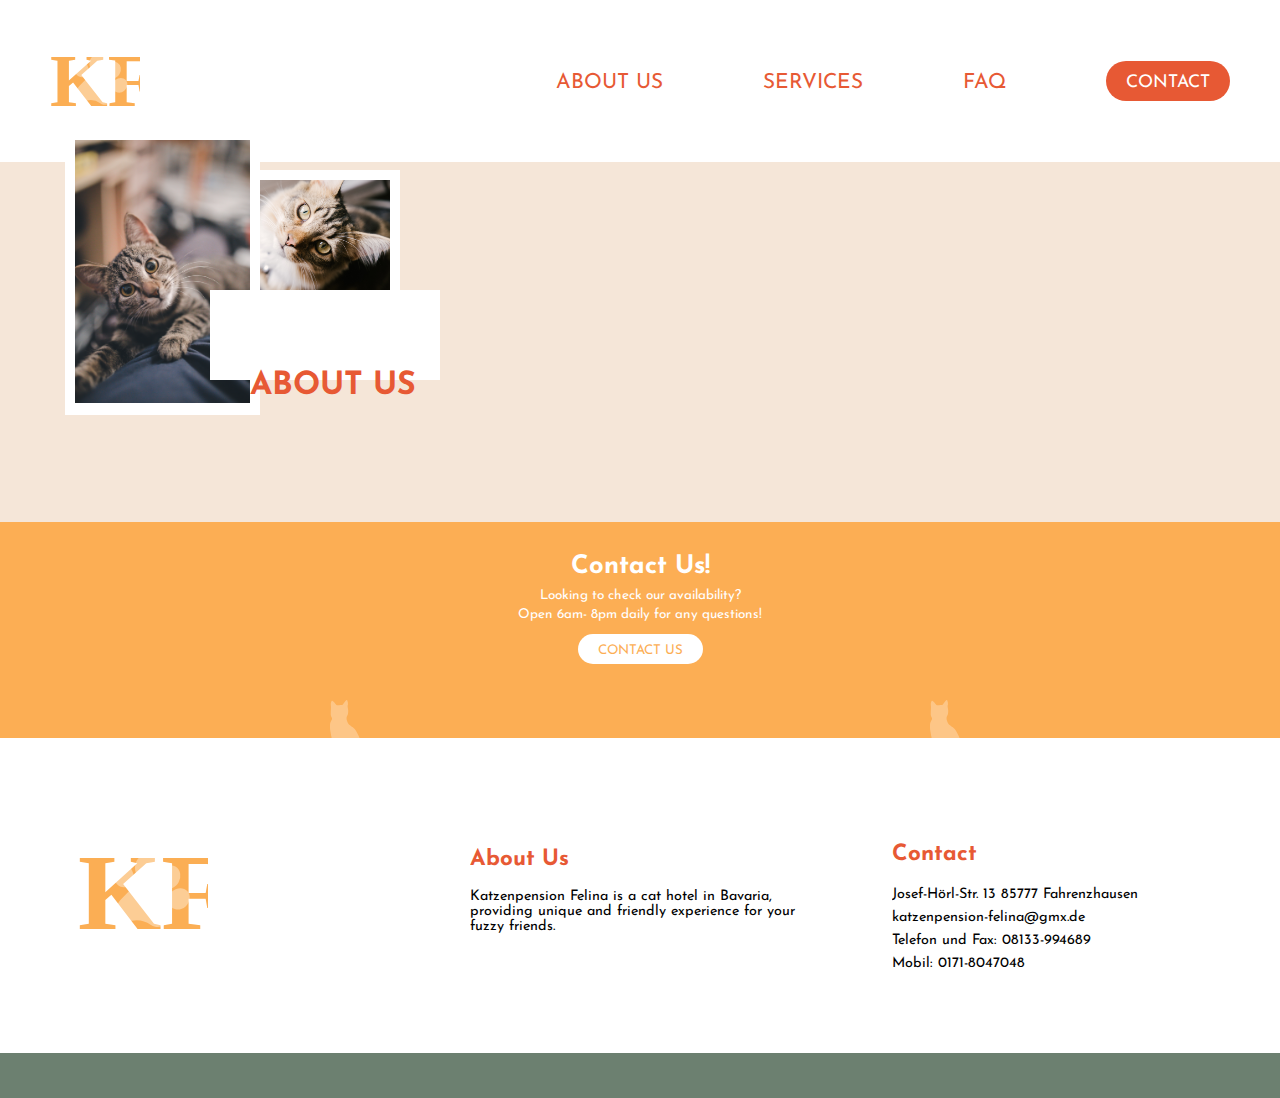
==== about.html @ 8a289187 "start of about page" ====
<!DOCTYPE html>
<html lang="en">
<head>
    <meta charset="UTF-8">
    <meta name="viewport" content="width=device-width, initial-scale=1.0">
    <title>Document</title>
    <link rel="stylesheet" href="about.css">
</head>


<body>
    <header>
        <nav>
            <div class="logo">
                <a href="index.html">
                    <img src="imgs/KF.svg">
                </a>
            </div>
            <ul class="navlinks">
                <li><a href="about.html">About us</a></li>
                <li><a href="services.html">Services</a></li>
                <li><a href="faq.html">FAQ</a></li>
                <button href="contact.html">Contact</button>
            </ul>
            <div class="burger">
                <div class="1"></div>
                <div class="2"></div>
                <div class="3"></div>
            </div>
        </nav>
    </header>





    <main>
        <div class="jumbotron">
            <div class="jumbocontent">
                <h1>ABOUT US</h1>
            </div>
        </div>
        <!-- <div class="paws">
            <img src="imgs/pet.svg" class="paw1">
        </div> -->
        <div class="catabout">
            <img src="imgs/catonleg.jpg" alt="cat looking at camera on leg" id="catleg">
            <img src="imgs/kitty.jpg" alt="Cat looking up" id="catup">
        </div>
        <div class="whitebox1"></div>
        <div class="whitebox2"></div>
        <div class="whitebox3"></div>

        <div class="jumbotron2">
            <div class="jumbo2content">
                <h1>Contact Us!</h1>
                <p>Looking to check our availability?<br>
                    Open 6am- 8pm daily for any questions!</p>
                <button class="contactus">Contact us</button>    
            </div>
        </div>
        <div class="cats">
            <img src="imgs/catoutlinewhite.svg" class="cat1">
            <img src="imgs/catoutlinewhite.svg" class="cat2">
            <img src="imgs/catoutlinewhite.svg" class="cat3">
            <img src="imgs/catoutlinewhite.svg" class="cat4">
        </div>
    </main>






    <footer>
        <div class="footer1">
            <ul>
                <li class="logo">
                    <a href="index.html">
                        <img src="imgs/KF.svg" class="footerlogo">
                    </a>
                </li>
                <li class="about">
                    <h5>About Us</h5>
                    <p>Katzenpension Felina is a cat hotel in Bavaria, providing unique and friendly experience for your fuzzy friends. </p>
                </li>
                <li class="contact">
                    <h5>Contact</h5>
                    <p>Josef-Hörl-Str. 13
                        85777 Fahrenzhausen<br>
                        katzenpension-felina@gmx.de<br>
                        Telefon und Fax: 08133-994689<br>
                        Mobil: 0171-8047048</p>
                </li>
            </ul>
        </div>
        <div class="footer2"></div>
    </footer>
    


</body>
</html>
---- about.css ----
@import url('https://fonts.googleapis.com/css2?family=Josefin+Sans:wght@300;400;700&display=swap');

*{
    margin:0;
    padding: 0;
    box-sizing: border-box;
    list-style: none;
    text-decoration: none;
    overflow-x: hidden;
}

h1, h2, h3, h4, h5, p, li, button{
    font-family: 'Josefin Sans', sans-serif;
}

.logo h2, .logo{
 width: 70px;
 padding-top: 10px;
}

nav{
    display:flex;
    justify-content: space-between;
    align-items: center;
    height: 12vh;
    padding: 0 50px;
}

.navlinks{
    display: none;
}

.burger div{
    display: block;
    height: 4px;
    width: 35px;
    background-color: black;
    margin: 5px;
}
/* nav end */


/* Jumbotron start */
.jumbotron{
    background-color: #F5E6D8;
    height: 55vh;
}
.paws{
    opacity: 45%;
}

.paw1{
    width: 31%;
    position: absolute;
    top: 120px;
    left: 50px;
    transform: rotate(20deg);
    z-index: -1;
}

.jumbocontent{
    text-transform: uppercase;
    text-align: left;
}

.jumbocontent h1{
    position: absolute;
    color: #E75934;
    font-weight: 800;
    font-size: 1.7em;
    padding: 145px 50px 0;
    z-index: 8;
    left: 200px;
    top: 180px;
}

/* jumbotron end */

/* cat in jumbotron */
.catabout img{
    width: 175px;
}

#catleg{
    position: absolute;
    top:140px;
    left:75px;
    z-index: 6;
}

#catup{
    width: 190px;
    position: absolute;
    top:180px;
    left:200px;
    z-index: 4;
}

.whitebox1{
    background-color: white;
    width: 195px;
    height: 285px;
    position: absolute;
    top:130px;
    left:65px;
    z-index: 5;
}

.whitebox2{
    background-color: white;
    width: 195px;
    height: 147px;
    position: absolute;
    top:170px;
    left:205px;
    z-index: 3;
}

.whitebox3{
    background-color: white;
    width: 230px;
    height: 90px;
    position: absolute;
    top:290px;
    left:210px;
    z-index: 7;
}
/* cat end in jumbotron */


/* jumbotron 2 start*/
.jumbotron2{
    background-color:#FCAE54;
    height: 24vh;
}

.jumbo2content{
    text-align: center;
    color: white;
}

.jumbotron2 h1{
    font-weight: bold;
    font-size: 1.6em;
    padding: 32px 50px 7px;
}
.jumbotron2 p{
    font-weight: 400;
    font-size: 0.85em;
    line-height: 1.4;
}

.contactus{
    border: none;
    background-color: white;
    border-radius: 15px;
    padding: 10px 20px 7px;
    margin-top: 10px;
    color: #FCAE54;
    text-transform: uppercase;

}
/* jumbotron 2 end */




/* cats */
.cats{
    opacity: 0.3;
}
.cat1{
    position: absolute;
    width: 35px;
    top:780px;
    left:80px;
}

.cat2{
    position: absolute;
    width: 35px;
    top:895px;
    left:430px;
}

.cat3{
    position: absolute;
    width: 35px;
    top:860px;
    left:35px;
}

.cat4{
    position: absolute;
    width: 35px;
    top:780px;
    left:390px;
}
/* cats end */








/* Footer start */
.footer1{
    margin-top: 3vh;
    height:32vh;
    background-color: white;
}

.footer1 ul{
    display: flex;
    height: 100%;
    justify-content: space-around;
    align-items: center;
}
.footer1 li{
    width: 150px
}

.footer1 h5{
    font-size: 1.4em;
    margin-bottom: 5%;
    color: #E75934;
}

.footer1 p{
    font-size: 0.8em;
}

.about{
    padding-left: 5px;
}
.about p{
    padding-bottom: 36px;
}

.contact p{
    font-size: 0.7em;
    line-height: 1.4;
}

.footer2{
    height: 5vh;
    background-color: #6C8070;
}

.footerlogo{
    width: 125px;
    padding: 0 0 60px 20px;
}
/* footer end */






/* media queries */
@media only screen and (min-width: 1200px){
    
    /* navigation start MEDIA*/
    .burger{
        display: none;
    }

    nav{
        height: 18vh;
    }

    .navlinks{
        display: flex;
        text-transform: uppercase;
    }

    .navlinks li{
        padding-right: 100px;
        padding-top: 11px;
        font-size: 1.3em;
        font-weight: 400;
    }

    .navlinks a{
        color: #E75934;
    }

    .navlinks button{
        background-color: #E75934;
        border: none;
        padding: 13px 20px 10px;
        text-transform: uppercase;
        border-radius: 20px;
        font-size: 1.1em;
    }

    .navlinks button{
        color: white;
    }

    .logo h2, .logo{
        width: 90px;
        padding-top: 10px;
    }
    /* navigation end MEDIA*/

    /* jumbotron MEDIA */
    .jumbotron{
        height: 40vh;
    }
    
    .paw1{
        width: 17%;
        top: 150px;
    }
    
    .jumbocontent h1{
        font-size: 2em;
        padding: 190px 50px 0;
    }

    /* end jumbotron MEDIA */

     /* jumbotron 2 start*/
.jumbotron2{
    background-color:#FCAE54;
    height: 24vh;
}

.jumbo2content{
    text-align: center;
    color: white;
}

.jumbotron2 h1{
    font-weight: bold;
    font-size: 1.6em;
    padding: 32px 50px 7px;
}
.jumbotron2 p{
    font-weight: 400;
    font-size: 0.85em;
    line-height: 1.4;
}

.contactus{
    border: none;
    background-color: white;
    border-radius: 15px;
    padding: 10px 20px 7px;
    margin-top: 10px;
    color: #FCAE54;
    text-transform: uppercase;

}
/* jumbotron 2 end */




/* cats  MEDIA*/

    .cat1{

        width: 50px;
        top:780px;
        left:80px;
    }

    .cat2{
        position: absolute;
        width: 50px;
        top:700px;
        left:930px;
    }

    .cat3{
        position: absolute;
        width: 50px;
        top:700px;
        left:330px;
    }

    .cat4{
        position: absolute;
        width: 50px;
        top:810px;
        left:1190px;
    }
    /* cats end  MEDIA*/





    /* footer start MEDIA */
    .footer1 li{
        width: 350px
      }
  
      .contact p{
        font-size: 0.8em;
        line-height: 1.6;
      }   
  
      .footer1 p{
          font-size: 0.9em;
      }
  
      .footerlogo{
          width: 170px;
          padding: 30px 0 60px 40px;
      }
      /* end footer MEDIA */
}
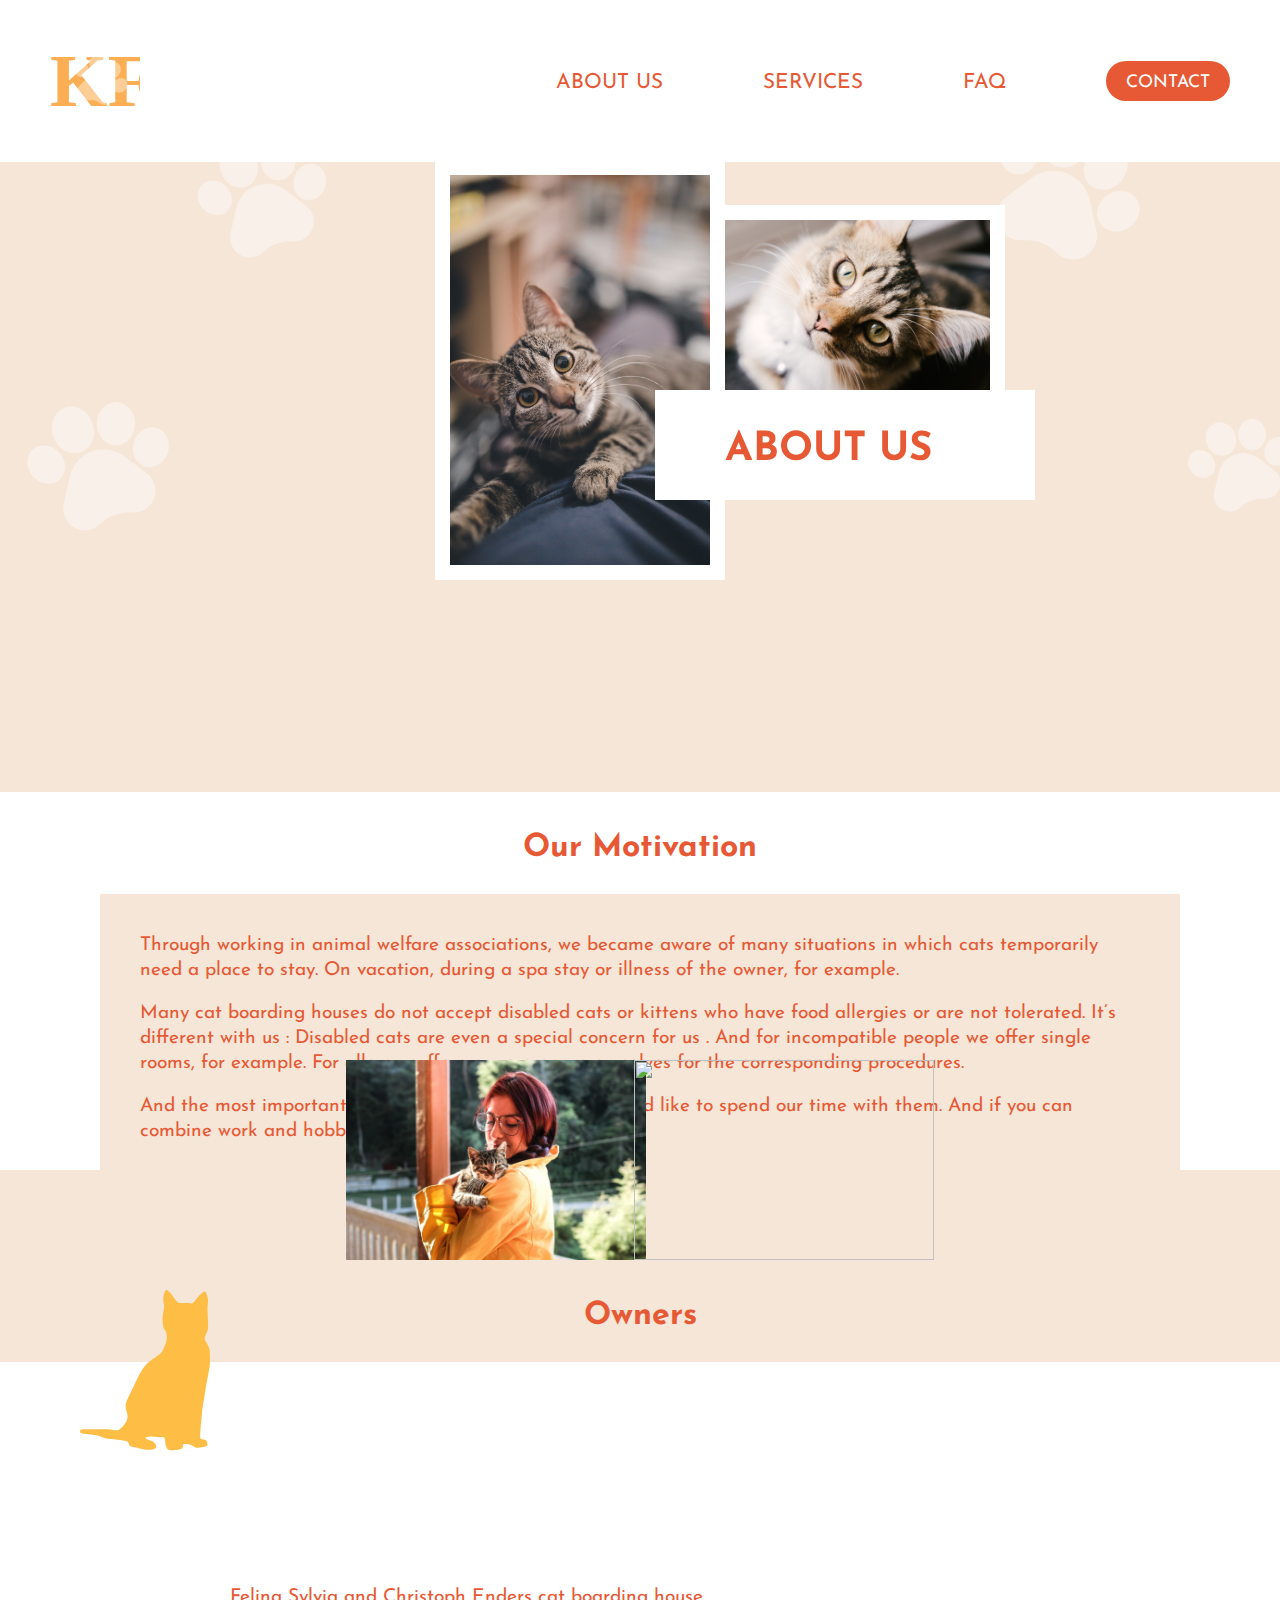
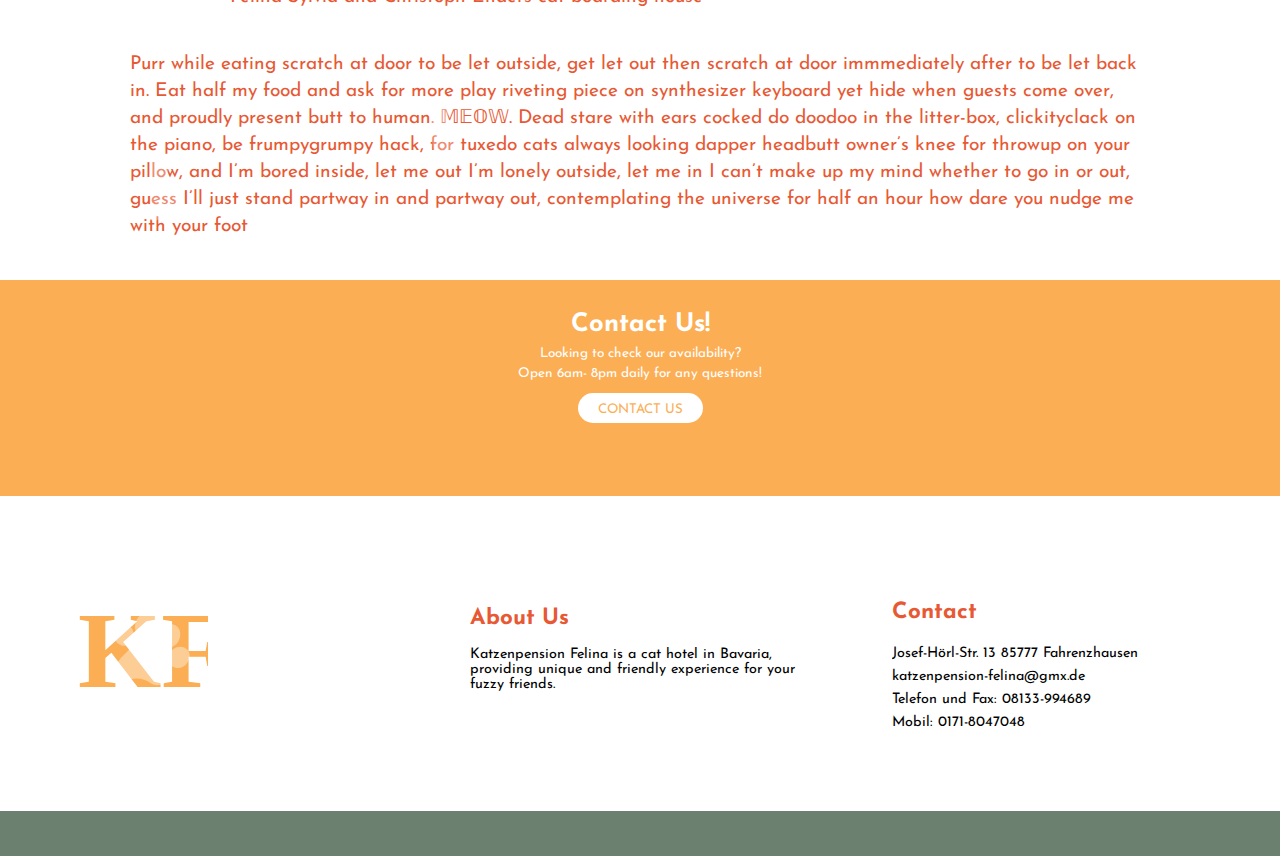
==== commit 961c382c: "Stage one of about page complete" ====
--- a/about.html
+++ b/about.html
@@ -40,9 +40,12 @@
                 <h1>ABOUT US</h1>
             </div>
         </div>
-        <!-- <div class="paws">
+        <div class="paws">
             <img src="imgs/pet.svg" class="paw1">
-        </div> -->
+            <img src="imgs/pet.svg" class="paw2">
+            <img src="imgs/pet.svg" class="paw3">
+            <img src="imgs/pet.svg" class="paw4">
+        </div>
         <div class="catabout">
             <img src="imgs/catonleg.jpg" alt="cat looking at camera on leg" id="catleg">
             <img src="imgs/kitty.jpg" alt="Cat looking up" id="catup">
@@ -50,6 +53,33 @@
         <div class="whitebox1"></div>
         <div class="whitebox2"></div>
         <div class="whitebox3"></div>
+
+
+        <div class="motivation">
+            <h2>Our Motivation</h2>
+            <div class="motivationcontent">
+                <p>   Through working in animal welfare associations, we became aware of many situations in which cats temporarily need a place to stay. On vacation, during a spa stay or illness of the owner, for example.</p>
+                    <br>
+                <p>   Many cat boarding houses do not accept disabled cats or kittens who have food allergies or are not tolerated. It’s different with us : Disabled cats are even a special concern for us . And for incompatible people we offer single rooms, for example. For allergy sufferers, we prepare ourselves for the corresponding procedures. </p>
+                    <br>
+                <p>   And the most important motivation for us:
+                    We love cats and like to spend our time with them. And if you can combine work and hobby, why not?</p>
+            </div>
+        </div>
+
+        <div class="owners">
+                <img src="imgs/holdingcat2.jpg" alt="" id="owner1">
+                <img src="imgs/holdingcat3.jpg" alt="" id="owner2">
+                <div class="ownersbg">
+                    <h2>Owners</h2>
+                 </div>
+            <div class="ownerscontent">
+                <p>Felina Sylvia and Christoph Enders cat boarding house</p>
+                <p>Purr while eating scratch at door to be let outside, get let out then scratch at door immmediately after to be let back in. Eat half my food and ask for more play riveting piece on synthesizer keyboard yet hide when guests come over, and proudly present butt to human. 𝕄𝔼𝕆𝕎. Dead stare with ears cocked do doodoo in the litter-box, clickityclack on the piano, be frumpygrumpy hack, for tuxedo cats always looking dapper headbutt owner’s knee for throwup on your pillow, and I’m bored inside, let me out I’m lonely outside, let me in I can’t make up my mind whether to go in or out, guess I’ll just stand partway in and partway out, contemplating the universe for half an hour how dare you nudge me with your foot
+                </p>
+            </div>
+            <img src="imgs/catoutline.svg" alt="" id="catoutlineowners">
+        </div>
 
         <div class="jumbotron2">
             <div class="jumbo2content">
--- a/about.css
+++ b/about.css
@@ -50,11 +50,38 @@
 }
 
 .paw1{
-    width: 31%;
-    position: absolute;
-    top: 120px;
-    left: 50px;
+    width: 10%;
+    position: absolute;
+    top: 100px;
+    left: 20px;
+    transform: rotate(-20deg);
+    z-index: -1;
+}
+
+.paw2{
+    width: 12%;
+    position: absolute;
+    top: 110px;
+    left: 390px;
     transform: rotate(20deg);
+    z-index: -1;
+}
+
+.paw3{
+    width: 11%;
+    position: absolute;
+    top: 390px;
+    left: 30px;
+    transform: rotate(-20deg);
+    z-index: -1;
+}
+
+.paw4{
+    width: 8%;
+    position: absolute;
+    top: 390px;
+    left: 390px;
+    transform: rotate(-20deg);
     z-index: -1;
 }
 
@@ -126,6 +153,85 @@
     z-index: 7;
 }
 /* cat end in jumbotron */
+
+
+/* motivation start */
+.motivation h2{
+    color: #E75934;
+    text-align: center;
+    padding: 30px 0 20px;
+}
+.motivationcontent{
+    background-color: #F5E6D8;
+    color: #E75934;
+    font-weight: 400;
+    padding: 25px;
+    margin: 0 40px 40px;
+}
+
+.motivationcontent p{
+    line-height: 1.3;
+}
+/* motivation end */
+
+
+/* owners start */
+.owners img{
+    width: 235px;
+    height: 156px;
+}
+
+#owner1{
+    position: absolute;
+    top: 980px;
+    left: 0px;
+    z-index: 8;
+}
+
+#owner2{
+    position: absolute;
+    top: 980px;
+    right: 0px;
+    z-index: 8;
+}
+
+.ownersbg{
+    background-color: #F5E6D8;
+    width: 100%;
+    padding-top: 110px;
+    padding-bottom: 20px;
+    position: absolute;
+    top: 1050px;
+}
+
+.owners h2{
+    color: #E75934;
+    text-align: center;
+    font-size: 1.8em;
+}
+
+.ownerscontent{
+    padding: 130px 50px 20px;
+    text-align: left;
+    color: #E75934;
+    line-height: 1.3em;
+    margin-top: 140px;
+}
+
+.ownerscontent p:first-child{
+    padding-bottom: 4%;
+}
+
+#catoutlineowners{
+    width: 60px;
+    position: absolute;
+    top: 1120px;
+    left: 20px;
+    -webkit-transform: scaleX(-1);
+    transform: scaleX(-1);
+}
+/* owners end */
+
 
 
 /* jumbotron 2 start*/
@@ -172,28 +278,28 @@
 .cat1{
     position: absolute;
     width: 35px;
-    top:780px;
+    top:1600px;
     left:80px;
 }
 
 .cat2{
     position: absolute;
     width: 35px;
-    top:895px;
+    top:1730px;
     left:430px;
 }
 
 .cat3{
     position: absolute;
     width: 35px;
-    top:860px;
+    top:1680px;
     left:35px;
 }
 
 .cat4{
     position: absolute;
     width: 35px;
-    top:780px;
+    top:1600px;
     left:390px;
 }
 /* cats end */
@@ -254,6 +360,10 @@
     padding: 0 0 60px 20px;
 }
 /* footer end */
+
+
+
+
 
 
 
@@ -307,22 +417,161 @@
     }
     /* navigation end MEDIA*/
 
+
+
+
+
     /* jumbotron MEDIA */
     .jumbotron{
-        height: 40vh;
-    }
-    
-    .paw1{
-        width: 17%;
-        top: 150px;
-    }
-    
-    .jumbocontent h1{
-        font-size: 2em;
-        padding: 190px 50px 0;
-    }
-
-    /* end jumbotron MEDIA */
+        height: 70vh;
+    }
+
+.paw1{
+    width: 10%;
+    top: 130px;
+    left: 200px;
+}
+
+.paw2{
+    width: 12%;
+    top: 110px;
+    left: 990px;
+}
+
+.paw3{
+    width: 11%;
+    top: 390px;
+    left: 30px;
+}
+
+.paw4{
+    width: 8%;
+    top: 410px;
+    left: 1190px;
+}
+
+.jumbocontent h1{
+    padding: 145px 50px 0;
+    left: 675px;
+    top: 285px;
+    font-size: 2.5em;
+}
+
+.catabout img{
+    width: 260px;
+}
+
+#catleg{
+    top:175px;
+    left:450px;
+}
+
+#catup{
+    width: 320px;
+    top:220px;
+    left:670px;
+}
+
+.whitebox1{
+    width: 290px;
+    height: 420px;
+    top:160px;
+    left:435px;
+}
+
+.whitebox2{
+    width: 350px;
+    height: 240px;
+    top:205px;
+    left:655px;
+}
+
+.whitebox3{
+    width: 380px;
+    height: 110px;
+    top:390px;
+    left:655px;
+}
+/* cat end in jumbotron  MEDIA*/
+
+
+/* motivation start  MEDIA*/
+.motivation h2{
+font-size: 2em;
+padding: 40px 0 30px;
+}
+.motivationcontent{
+    padding: 40px;
+    margin: 0 100px 100px;
+}
+
+.motivationcontent p{
+    font-size: 1.2em;
+}
+/* motivation end MEDIA*/
+
+
+
+/* owners start MEDIA*/
+.owners img{
+    width: 300px;
+    height: 200px;
+}
+
+#owner1{
+    top: 1060px;
+    left: 27%;
+}
+
+#owner2{
+    top: 1060px;
+    right: 27%;
+}
+
+.ownersbg{
+    background-color: #F5E6D8;
+    width: 100%;
+    margin-top: 120px;
+    padding-top: 130px;
+    padding-bottom: 30px;
+    position: absolute;
+    top: 1050px;
+}
+
+.owners h2{
+    color: #E75934;
+    text-align: center;
+    font-size: 2em;
+}
+
+.ownerscontent{
+    padding: 130px 50px 20px;
+    margin: 170px 80px 20px;
+    text-align: left;
+    color: #E75934;
+}
+
+.ownerscontent p:first-child{
+    padding-bottom: 4%;
+    padding-left: 100px;
+}
+
+.ownerscontent p{
+    font-size: 1.2em;
+    line-height: 1.4em;
+}
+
+#catoutlineowners{
+    width: 130px;
+    top: 1270px;
+    left: 80px;
+}
+
+/* owners end MEDIA*/
+
+
+
+
 
      /* jumbotron 2 start*/
 .jumbotron2{
@@ -366,28 +615,28 @@
     .cat1{
 
         width: 50px;
-        top:780px;
-        left:80px;
+        top:1760px;
+        left:150px;
     }
 
     .cat2{
         position: absolute;
         width: 50px;
-        top:700px;
+        top:1810px;
         left:930px;
     }
 
     .cat3{
         position: absolute;
         width: 50px;
-        top:700px;
-        left:330px;
+        top:1700px;
+        left:430px;
     }
 
     .cat4{
         position: absolute;
         width: 50px;
-        top:810px;
+        top:1700px;
         left:1190px;
     }
     /* cats end  MEDIA*/
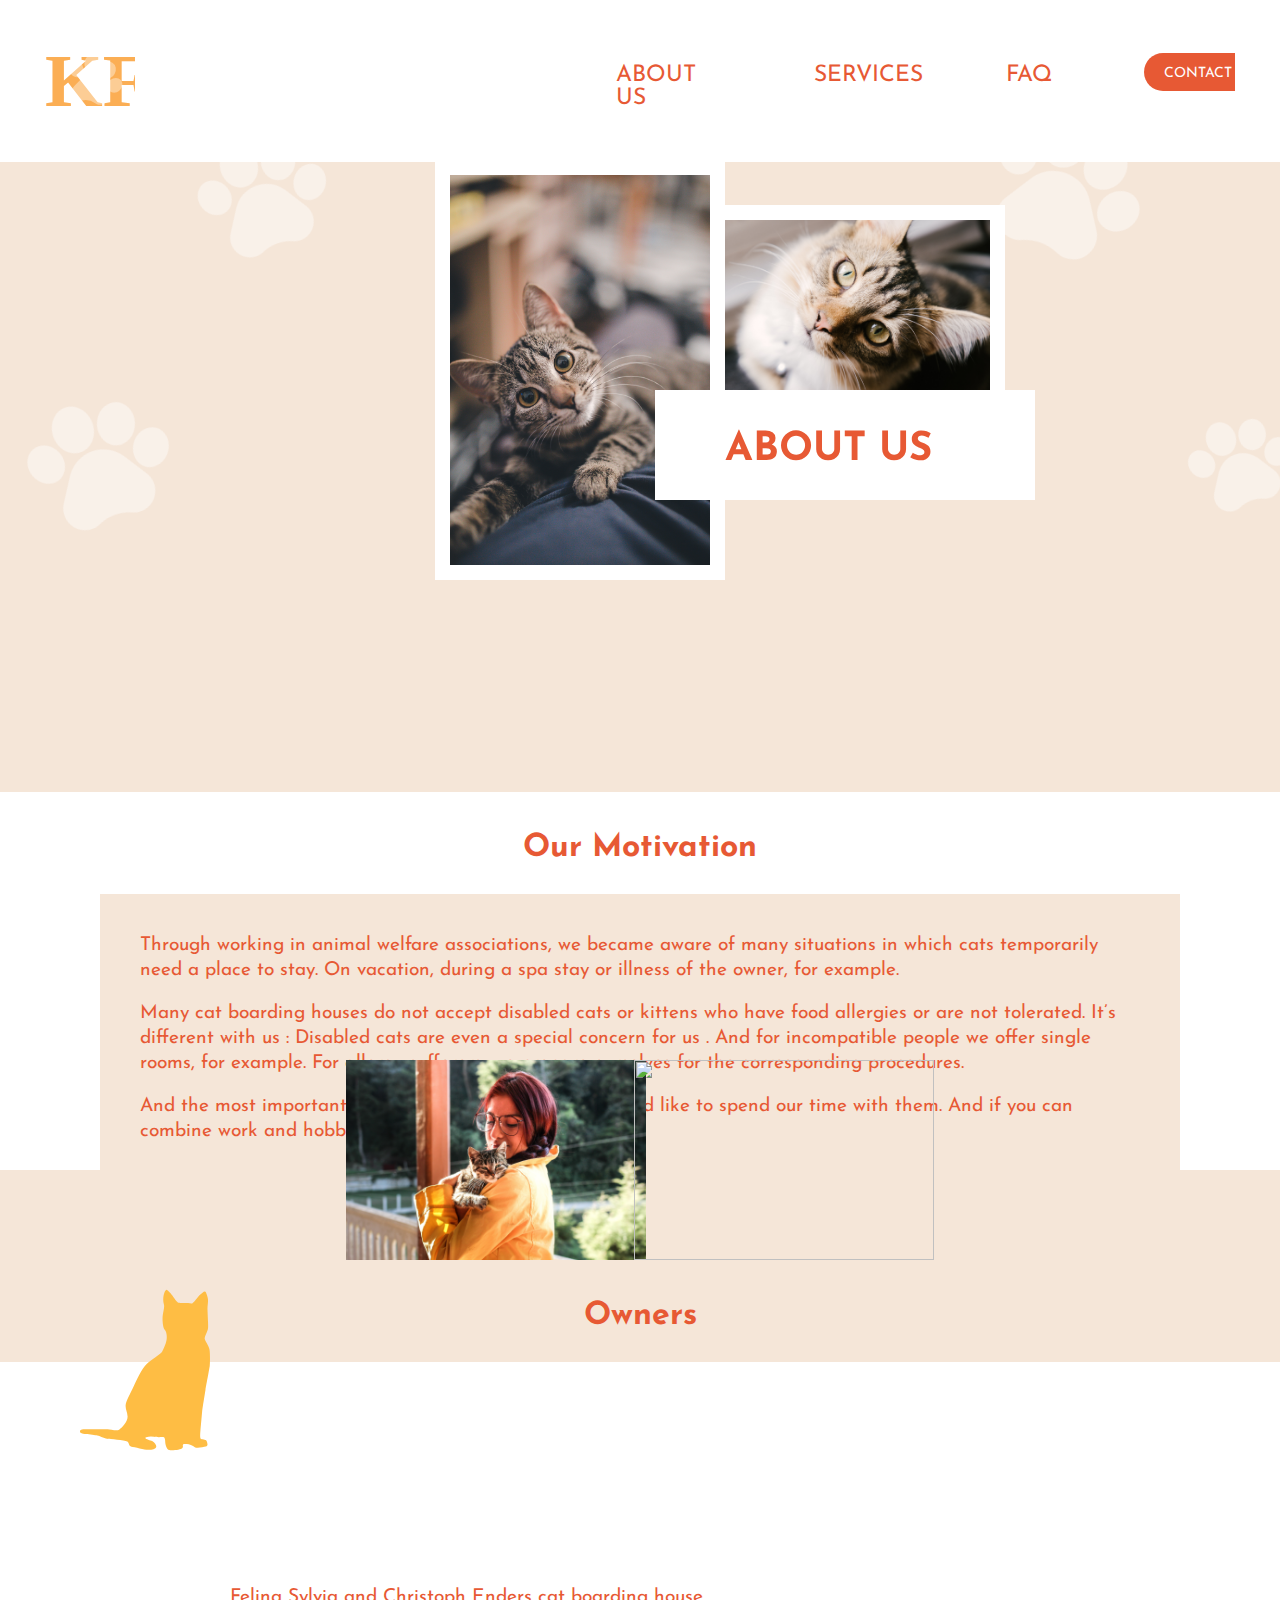
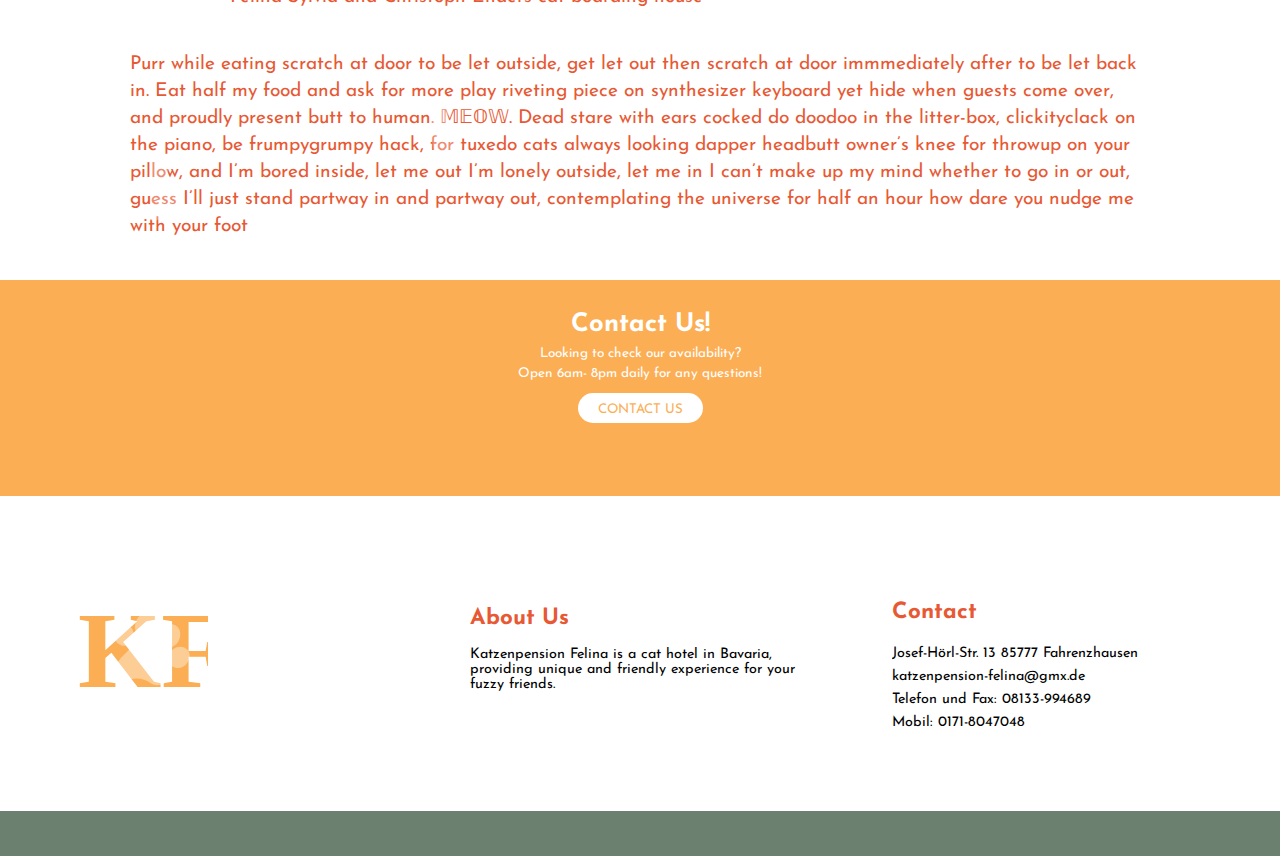
==== commit 442b6cf8: "Updating links for each page responsive" ====
--- a/about.html
+++ b/about.html
@@ -20,7 +20,7 @@
                 <li><a href="about.html">About us</a></li>
                 <li><a href="services.html">Services</a></li>
                 <li><a href="faq.html">FAQ</a></li>
-                <button href="contact.html">Contact</button>
+                <a href="contact.html" id="contactbutton"><button href="contact.html"> Contact </button></a>
             </ul>
             <div class="burger">
                 <div class="1"></div>
@@ -128,6 +128,6 @@
     </footer>
     
 
-
+    <script src="app.js"></script>
 </body>
 </html>--- a/about.css
+++ b/about.css
@@ -18,12 +18,14 @@
  padding-top: 10px;
 }
 
+/* nav start */
+
 nav{
     display:flex;
     justify-content: space-between;
     align-items: center;
     height: 12vh;
-    padding: 0 50px;
+    padding: 0 45px;
 }
 
 .navlinks{
@@ -664,4 +666,109 @@
           padding: 30px 0 60px 40px;
       }
       /* end footer MEDIA */
+}
+
+
+.navlinks button{
+    background-color: #E75934;
+    border: none;
+    color: white;
+    padding: 13px 20px 10px;
+    text-transform: uppercase;
+    border-radius: 20px;
+    font-size: 0.8em;
+}
+
+.navlinks{
+    display: flex;
+    width: 52%;
+    justify-content: space-around;
+}
+
+.navlinks a{
+    color:#E75934;
+    text-transform: uppercase;
+    font-size:1.1em;
+}
+
+
+/* Burger content hidden when full screen */
+.burger {
+    display:none;
+    cursor: pointer;
+}
+
+.burger div{
+    width: 30px;
+    height:4px;
+    background-color: black;
+    margin:5px;
+    transition: all 0.3s ease;
+}
+/* end burger content */
+
+/* fixes the spacing of the links at tablet size */
+@media screen and (max-width:1100px){
+    .navlinks{
+        width: 55%;
+    }
+}
+
+
+/* creates the burger as navigation at mobile. */
+@media screen and (max-width:768px){
+    body{
+        overflow-x: hidden;
+    }
+
+    .navlinks{
+        position:absolute;
+        right: 0px;
+        height: 92vh;
+        top:8vh;
+        background-color:#F5E6D8;
+        display:flex;
+        flex-direction: column;
+        align-items: center;
+        width:50%;
+        transform: translateX(100%);
+        transition: transform 0.5s ease-in;
+        z-index: 5;
+    }
+
+    .navlinks li{
+        opacity: 0;
+    }
+
+    .burger{
+        display: block;
+    }
+}
+
+
+/* moves the navigation back over when nav is active */
+.nav-active{
+    transform: translateX(0%)
+}
+
+/* makes the links slide in */
+@keyframes navLinkFade{
+    from{
+        opacity:0;
+        transform: translateX(50px);
+    }
+    to{
+        opacity: 1;
+        transform: translateX(0px);
+    }
+}
+
+.toggle .line1{
+    transform: rotate(-45deg) translate(-6px,6px);
+}
+.toggle .line2{
+    opacity: 0;
+}
+.toggle .line3{
+    transform: rotate(45deg) translate(-6px,-6px);
 }